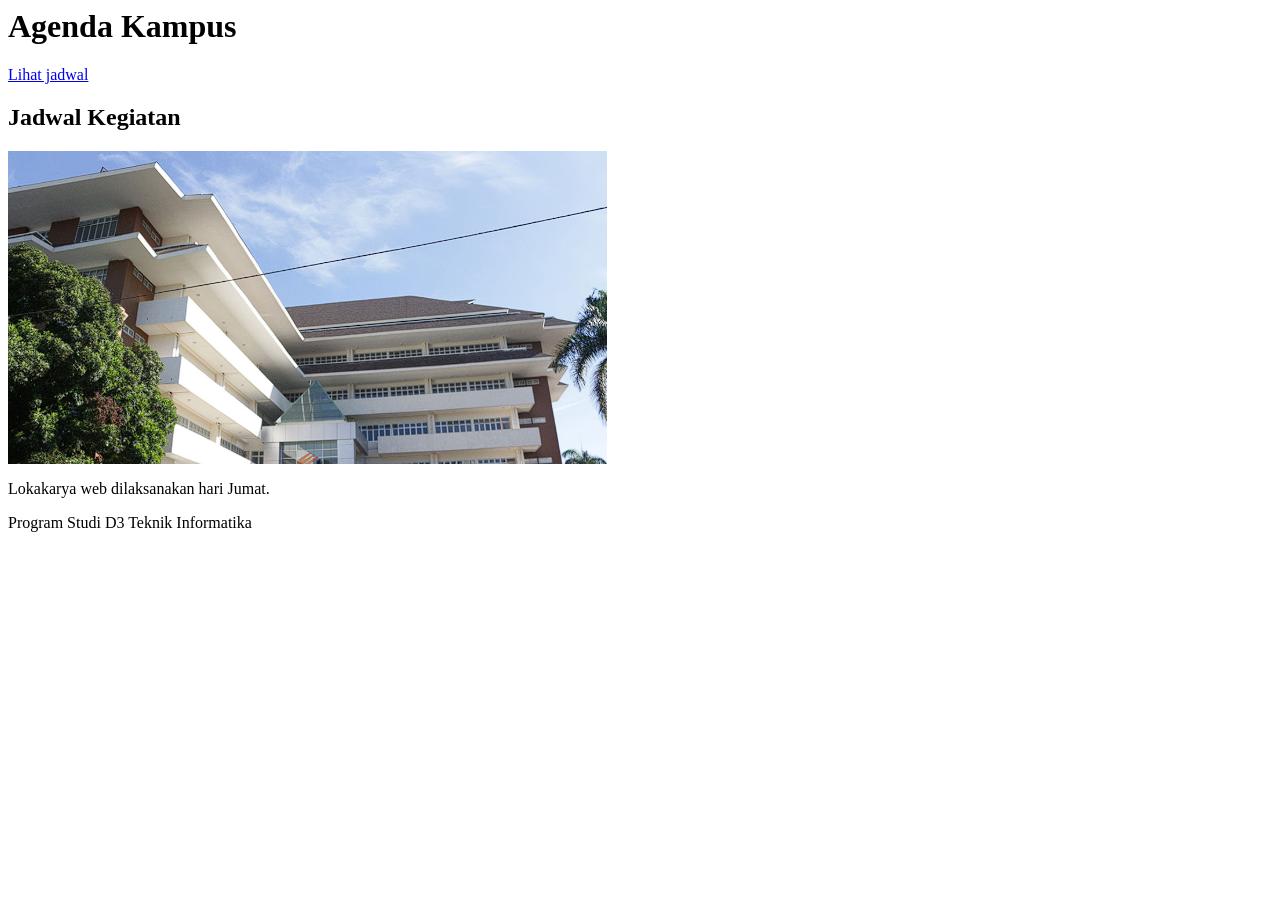
==== index.html @ 54aba202 "feat: troubleshoot html task" ====
<!doctype>
<html lang="id">
    <head>
        <meta charset="utf-8">
        <meta name="viewport" content="width=device-width, initial-scale=1">
        <title>Eksperimen HTML</title>
    </head>
    <body>
        <header><h1>Agenda Kampus</h1></header>
        <nav><a href="#jadwal">Lihat jadwal</a></nav>
        <main>
            <section id="jadwal">
                <h2>Jadwal Kegiatan</h2>
                <img src="assets/kampus.jpg" alt="Mahasiswa mengikuti kegiatan kampus">
                <p>Lokakarya web dilaksanakan hari Jumat.</p>
            </section>
        </main>
        <footer>Program Studi D3 Teknik Informatika</footer>
    </body>
</html>
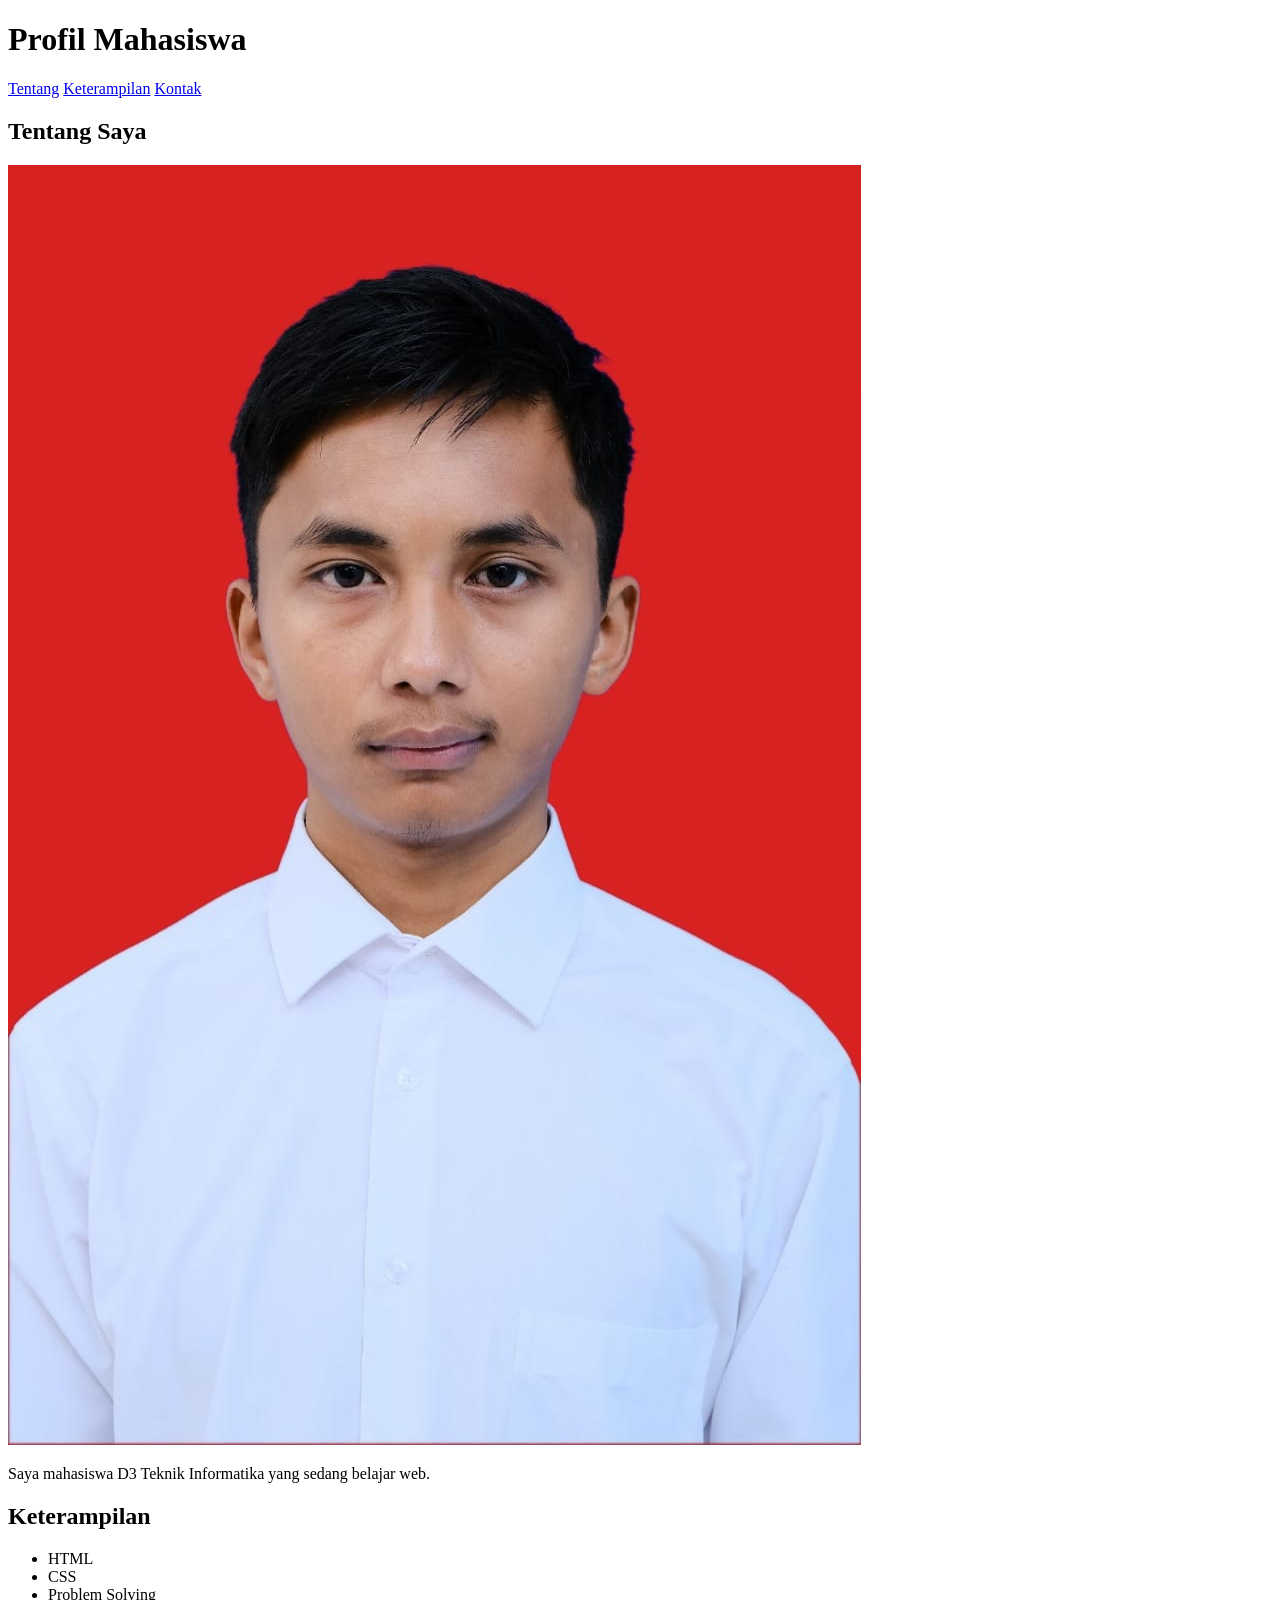
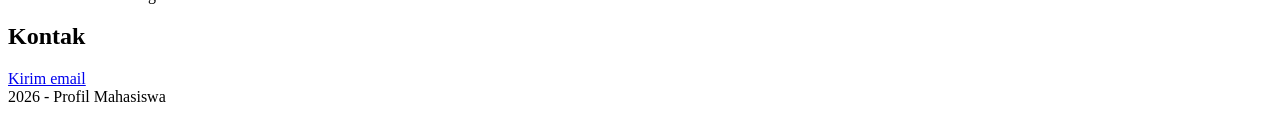
==== commit ad856d0a: "Feat : Task 1 index.html" ====
--- a/index.html
+++ b/index.html
@@ -1,20 +1,38 @@
-<!doctype>
+<!doctype html>
 <html lang="id">
-    <head>
-        <meta charset="utf-8">
-        <meta name="viewport" content="width=device-width, initial-scale=1">
-        <title>Eksperimen HTML</title>
-    </head>
-    <body>
-        <header><h1>Agenda Kampus</h1></header>
-        <nav><a href="#jadwal">Lihat jadwal</a></nav>
-        <main>
-            <section id="jadwal">
-                <h2>Jadwal Kegiatan</h2>
-                <img src="assets/kampus.jpg" alt="Mahasiswa mengikuti kegiatan kampus">
-                <p>Lokakarya web dilaksanakan hari Jumat.</p>
-            </section>
-        </main>
-        <footer>Program Studi D3 Teknik Informatika</footer>
-    </body>
-</html>+  <head>
+    <meta charset="utf-8">
+    <meta name="viewport" content="width=device-width, initial-scale=1">
+    <title>Profil Mahasiswa</title>
+  </head>
+  <body>
+    <header>
+      <h1>Profil Mahasiswa</h1>
+      <nav>
+        <a href="#tentang">Tentang</a>
+        <a href="#keterampilan">Keterampilan</a>
+        <a href="#kontak">Kontak</a>
+      </nav>
+    </header>
+    <main>
+      <section id="tentang">
+        <h2>Tentang Saya</h2>
+        <img src="assets/profile.jpg" alt="Foto profile salman">
+        <p>Saya mahasiswa D3 Teknik Informatika yang sedang belajar web.</p>
+      </section>
+      <section id="keterampilan">
+        <h2>Keterampilan</h2>
+        <ul>
+          <li>HTML</li>
+          <li>CSS</li>
+          <li>Problem Solving</li>
+        </ul>
+      </section>
+      <section id="kontak">
+        <h2>Kontak</h2>
+        <a href="mailto:mahasiswa@example.com">Kirim email</a>
+      </section>
+    </main>
+    <footer>2026 - Profil Mahasiswa</footer>
+  </body>
+</html>
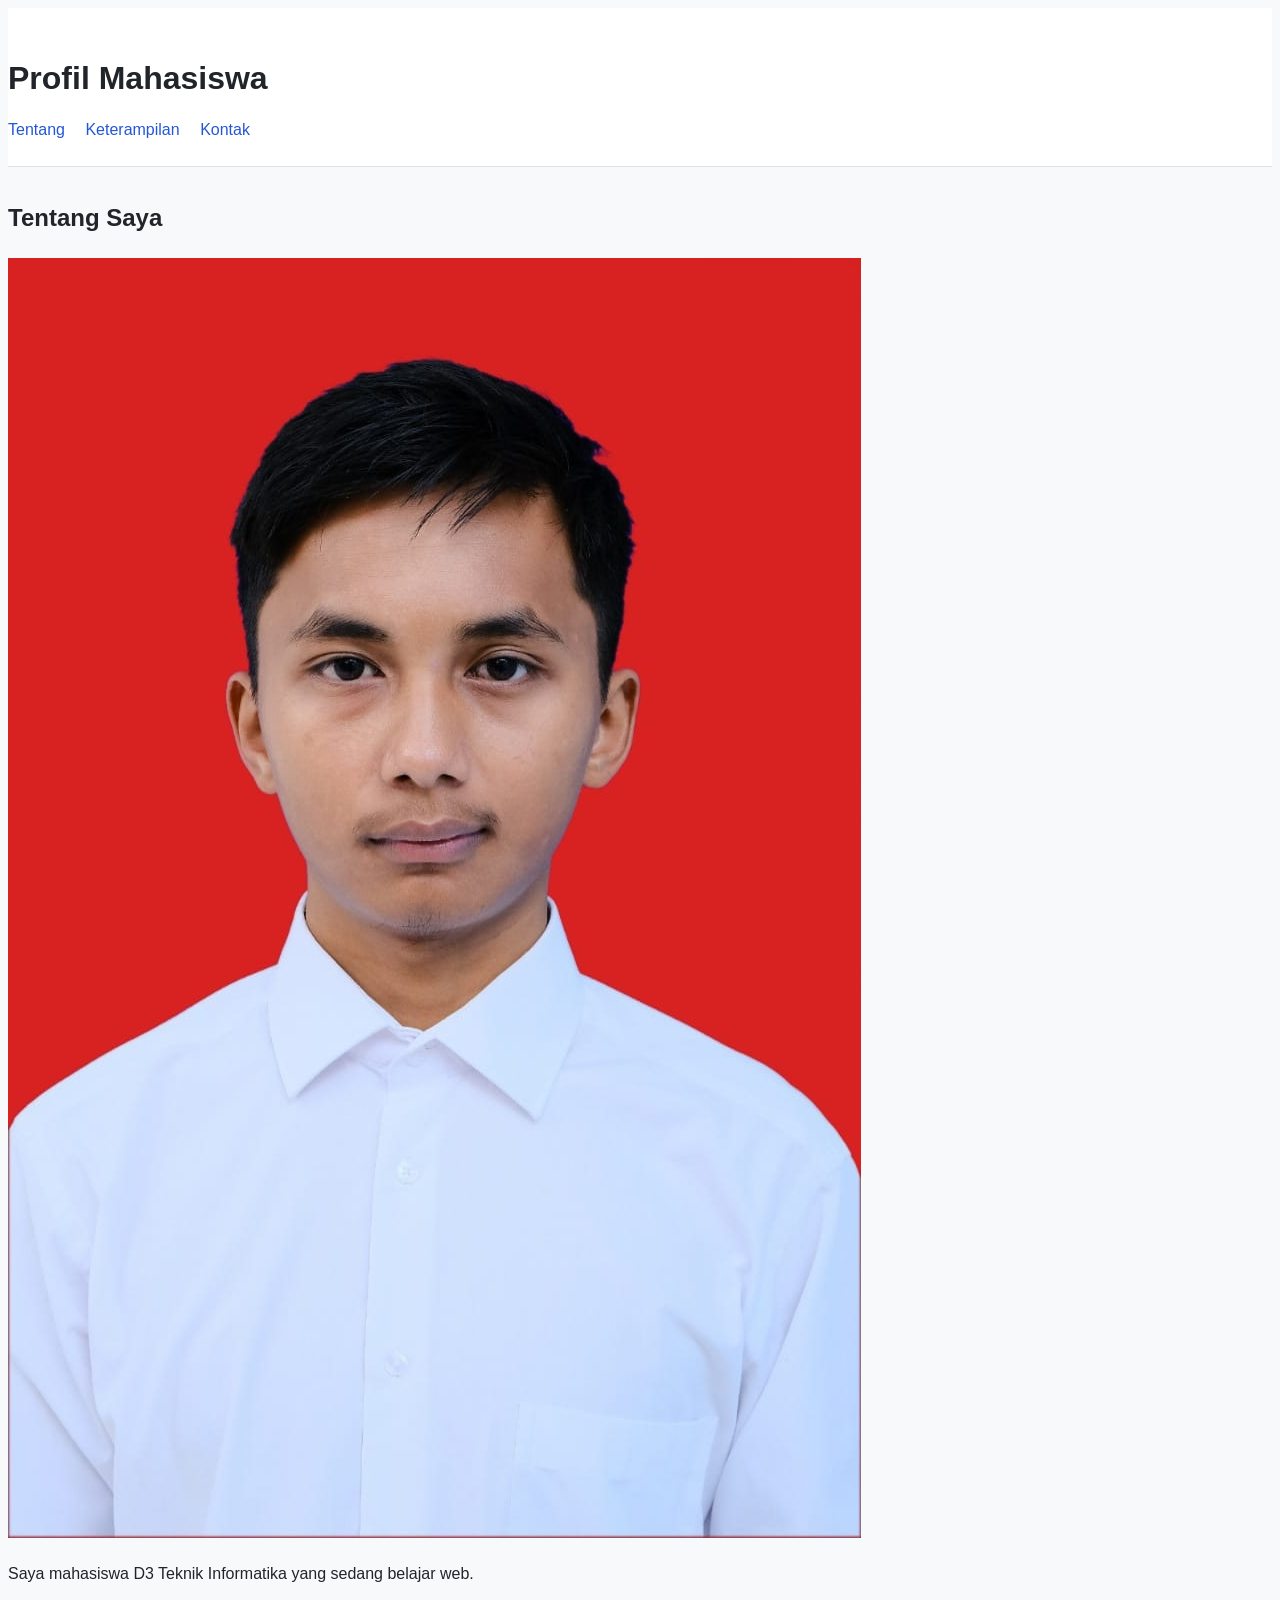
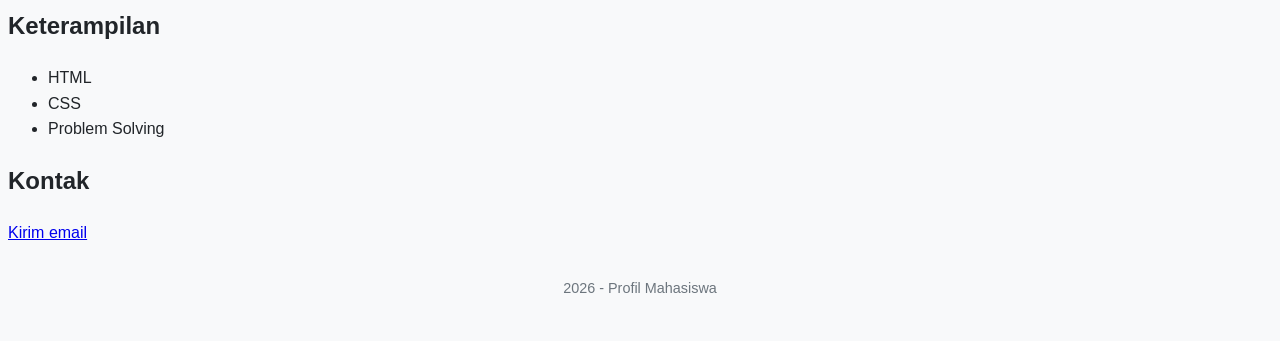
==== commit 9aa6b35b: "feat:task 2 style.css" ====
--- a/index.html
+++ b/index.html
@@ -4,6 +4,7 @@
     <meta charset="utf-8">
     <meta name="viewport" content="width=device-width, initial-scale=1">
     <title>Profil Mahasiswa</title>
+    <link rel="stylesheet" href="css/style.css">
   </head>
   <body>
     <header>
--- a/css/style.css
+++ b/css/style.css
@@ -0,0 +1,106 @@
+*, *::before, *::after {
+    box-sizing: border-box;
+    margin: 1;
+    padding: 1;
+}
+
+:root {
+    --color-primary: #2457d6;
+    --color-primary-dark: #193ca0;
+    --color-bg: #f8f9fa;
+    --color-text: #212529;
+    --font-main: 'Segoe UI', Tahoma, Geneva, Verdana, sans-serif;
+}
+
+body {
+    font-family: var(--font-main);
+    background-color: var(--color-bg);
+    color: var(--color-text);
+    line-height: 1.6;
+}
+
+.container {
+    max-width: 1120px;
+    margin-inline: auto;
+    padding-inline: 16px;
+}
+
+header {
+    background-color: #ffffff;
+    padding-block: 24px;
+    border-bottom: 1px solid #dbe2ea;
+    margin-bottom: 32px;
+}
+
+header h1 {
+    margin-bottom: 12px;
+}
+
+nav a {
+    color: var(--color-primary);
+    text-decoration: none;
+    font-weight: 500;
+    margin-right: 16px;
+    transition: color 0.2s ease;
+}
+
+nav a:hover {
+    color: var(--color-primary-dark);
+    text-decoration: underline;
+}
+
+nav a:focus-visible {
+    outline: 3px solid var(--color-primary);
+    outline-offset: 4px;
+}
+
+.card {
+    background-color: #ffffff;
+    padding: 24px;
+    border: 1px solid #dbe2ea;
+    border-radius: 12px;
+    margin-block: 24px;
+}
+
+.card h2 {
+    margin-bottom: 16px;
+    color: var(--color-primary);
+}
+
+.card img {
+    max-width: 100%;
+    height: auto;
+    border-radius: 8px;
+    margin-bottom: 16px;
+}
+
+.card ul {
+    list-style-position: inside;
+}
+
+.card li {
+    margin-block: 8px;
+}
+
+.button {
+    display: inline-block;
+    background-color: var(--color-primary);
+    color: #ffffff;
+    padding: 12px 24px;
+    border-radius: 8px;
+    text-decoration: none;
+    font-weight: bold;
+    transition: background-color 0.2s ease;
+}
+
+.button:hover {
+    background-color: var(--color-primary-dark);
+    color: #ffffff;
+}
+
+footer {
+    text-align: center;
+    padding-block: 32px;
+    color: #6c757d;
+    font-size: 0.9rem;
+}
